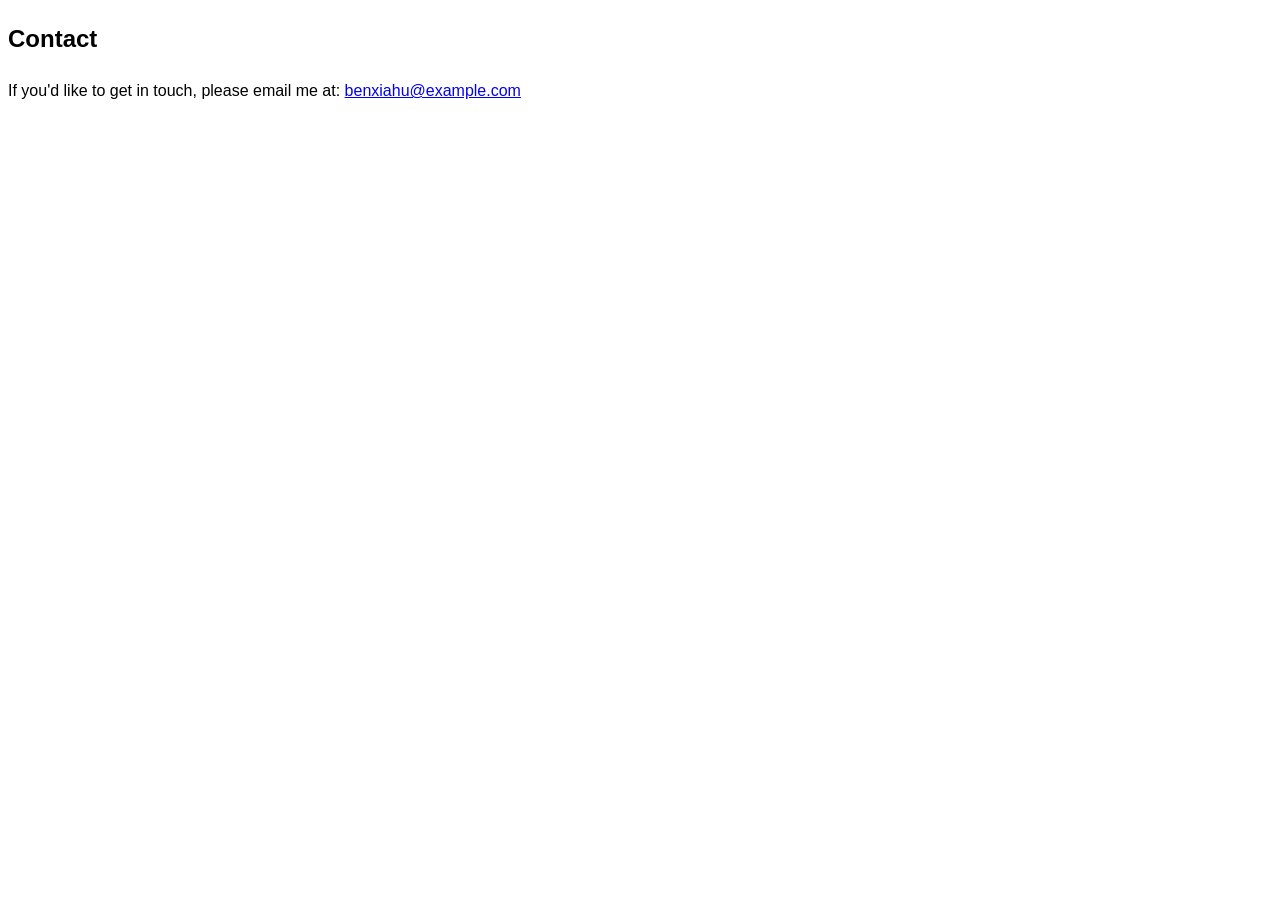
==== contact.html @ 468975ad "10/10/24 commit" ====
<!DOCTYPE html>
<html lang="en">
<head>
    <meta charset="UTF-8">
    <meta name="viewport" content="width=device-width, initial-scale=1.0">
    <title>Contact - Benxia Hu</title>
    <link rel="stylesheet" href="styles.css">
</head>
<body>
    <section id="contact" class="py-5 bg-light">
        <div class="container">
            <h2>Contact</h2>
            <p>If you'd like to get in touch, please email me at: <a href="mailto:benxiahu@example.com">benxiahu@example.com</a></p>
        </div>
    </section>
</body>
</html>
---- styles.css ----
/* styles.css */

/* General Styles */
body {
    font-family: Arial, sans-serif;
    line-height: 1.6;
}

h1, h2, h3 {
    font-weight: bold;
}

/* Custom Styling for Index */
.index-brand {
    font-size: 1.5em;
}

/* Team Section Styles */
.team-member {
    margin-bottom: 2em;
}

/* Optimize Responsive Images */
.img-fluid {
    max-width: 100%;
    height: auto;
}

/* Footer */
footer {
    background-color: #222;
    padding: 1em;
}
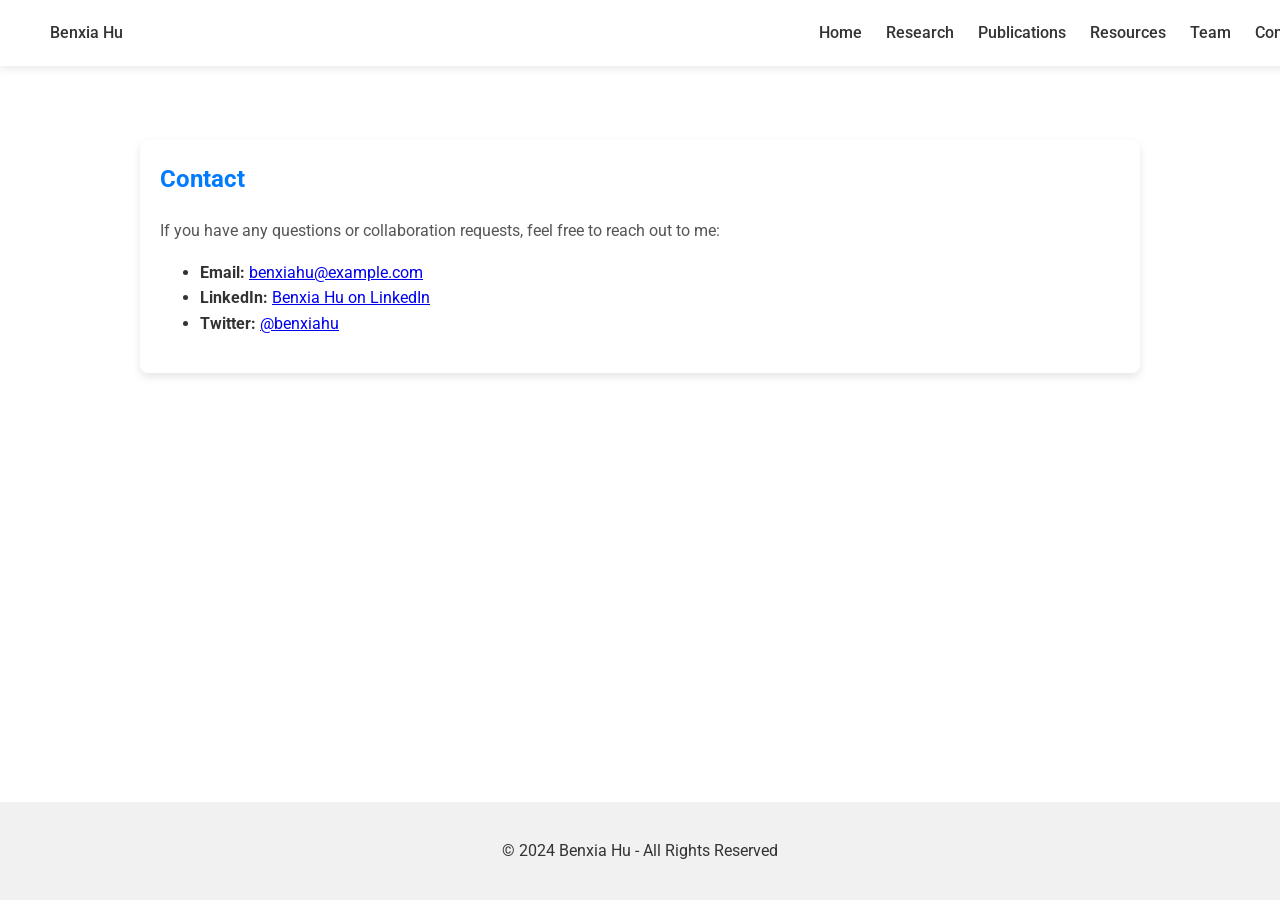
==== commit 9de68f15: "10/10/24 commit" ====
--- a/contact.html
+++ b/contact.html
@@ -1,17 +1,48 @@
 <!DOCTYPE html>
 <html lang="en">
+
 <head>
     <meta charset="UTF-8">
     <meta name="viewport" content="width=device-width, initial-scale=1.0">
     <title>Contact - Benxia Hu</title>
     <link rel="stylesheet" href="styles.css">
+    <link rel="stylesheet" href="https://fonts.googleapis.com/css?family=Roboto:300,400,500,700">
 </head>
+
 <body>
-    <section id="contact" class="py-5 bg-light">
-        <div class="container">
+    <!-- Navigation Bar -->
+    <nav class="navbar">
+        <div class="navbar-brand">
+            <a href="index.html">Benxia Hu</a>
+        </div>
+        <div>
+            <a href="index.html">Home</a>
+            <a href="research.html">Research</a>
+            <a href="publications.html">Publications</a>
+            <a href="resources.html">Resources</a>
+            <a href="team.html">Team</a>
+            <a href="contact.html">Contact</a>
+        </div>
+    </nav>
+
+    <!-- Container -->
+    <div class="container">
+        <!-- Contact Section -->
+        <div class="card">
             <h2>Contact</h2>
-            <p>If you'd like to get in touch, please email me at: <a href="mailto:benxiahu@example.com">benxiahu@example.com</a></p>
+            <p>If you have any questions or collaboration requests, feel free to reach out to me:</p>
+            <ul>
+                <li><strong>Email:</strong> <a href="mailto:benxiahu@example.com">benxiahu@example.com</a></li>
+                <li><strong>LinkedIn:</strong> <a href="https://www.linkedin.com/in/benxiahu" target="_blank">Benxia Hu on LinkedIn</a></li>
+                <li><strong>Twitter:</strong> <a href="https://twitter.com/benxiahu" target="_blank">@benxiahu</a></li>
+            </ul>
         </div>
-    </section>
+    </div>
+
+    <!-- Footer -->
+    <footer class="footer">
+        <p>© 2024 Benxia Hu - All Rights Reserved</p>
+    </footer>
 </body>
-</html>+
+</html>
--- a/styles.css
+++ b/styles.css
@@ -1,33 +1,70 @@
-/* styles.css */
-
-/* General Styles */
+/* General Body Styles */
 body {
-    font-family: Arial, sans-serif;
+    background-color: #ffffff; /* White background for the entire website */
+    font-family: 'Roboto', sans-serif; /* Modern and clean font */
+    color: #333;
     line-height: 1.6;
+    margin: 0;
 }
 
-h1, h2, h3 {
-    font-weight: bold;
+/* Navigation Bar */
+.navbar {
+    background-color: #ffffff; /* White background for navbar */
+    padding: 20px 30px;
+    display: flex;
+    justify-content: space-between;
+    align-items: center;
+    position: fixed;
+    width: 100%;
+    top: 0;
+    box-shadow: 0px 2px 10px rgba(0, 0, 0, 0.1); /* Light shadow for the navbar */
+    z-index: 999;
 }
 
-/* Custom Styling for Index */
-.index-brand {
-    font-size: 1.5em;
+.navbar a {
+    color: #333; /* Dark gray text for navbar links */
+    text-decoration: none;
+    font-weight: 500;
+    margin-left: 20px;
+    transition: color 0.3s;
 }
 
-/* Team Section Styles */
-.team-member {
-    margin-bottom: 2em;
+.navbar a:hover {
+    color: #007bff; /* Blue color on hover */
 }
 
-/* Optimize Responsive Images */
-.img-fluid {
-    max-width: 100%;
-    height: auto;
+/* Container Styling */
+.container {
+    max-width: 1000px;
+    margin: 120px auto; /* Add margin to avoid overlap with navbar */
+    padding: 20px;
 }
 
-/* Footer */
-footer {
-    background-color: #222;
-    padding: 1em;
-}+/* Section Styling */
+.card {
+    background-color: #ffffff;
+    border-radius: 8px;
+    padding: 20px;
+    margin-bottom: 30px;
+    box-shadow: 0 4px 8px rgba(0, 0, 0, 0.1);
+}
+
+.card h2 {
+    margin-top: 0;
+    color: #007bff; /* Blue headings */
+}
+
+.card p {
+    color: #555; /* Lighter gray for paragraph text */
+}
+
+/* Footer Styling */
+.footer {
+    text-align: center;
+    padding: 20px 0;
+    background-color: #f1f1f1; /* Light gray for footer */
+    color: #333;
+    position: fixed;
+    bottom: 0;
+    width: 100%;
+}
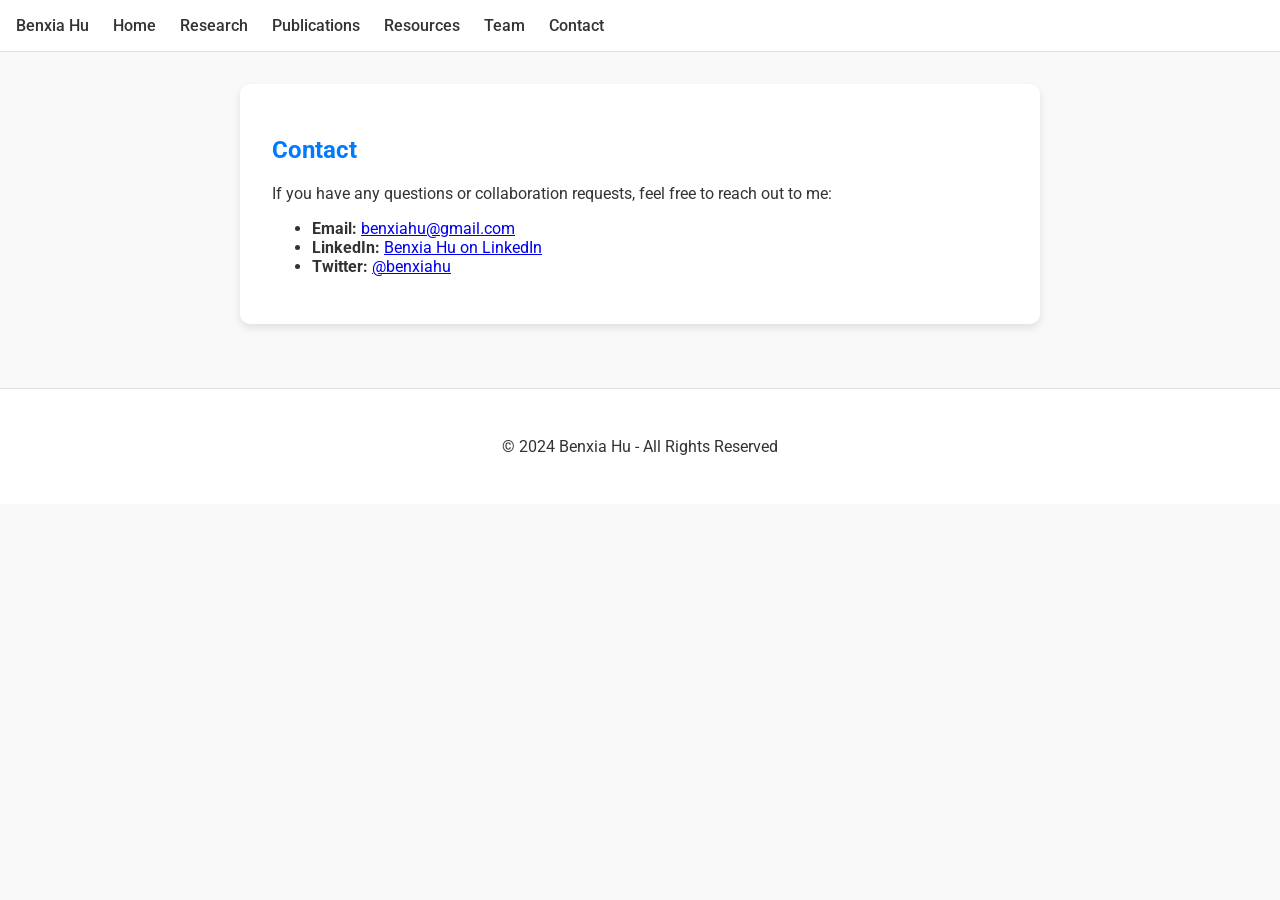
==== commit 9a8b73e3: "10/10/24 commit" ====
--- a/contact.html
+++ b/contact.html
@@ -1,6 +1,5 @@
 <!DOCTYPE html>
 <html lang="en">
-
 <head>
     <meta charset="UTF-8">
     <meta name="viewport" content="width=device-width, initial-scale=1.0">
@@ -8,15 +7,11 @@
     <link rel="stylesheet" href="styles.css">
     <link rel="stylesheet" href="https://fonts.googleapis.com/css?family=Roboto:300,400,500,700">
 </head>
-
 <body>
-    <!-- Navigation Bar -->
     <nav class="navbar">
-        <div class="navbar-brand">
-            <a href="index.html">Benxia Hu</a>
-        </div>
         <div>
-            <a href="index.html">Home</a>
+            <a href="#">Benxia Hu</a>
+            <a href="home.html">Home</a>
             <a href="research.html">Research</a>
             <a href="publications.html">Publications</a>
             <a href="resources.html">Resources</a>
@@ -24,21 +19,17 @@
             <a href="contact.html">Contact</a>
         </div>
     </nav>
-
-    <!-- Container -->
     <div class="container">
-        <!-- Contact Section -->
-        <div class="card">
+        <section id="contact" class="card">
             <h2>Contact</h2>
             <p>If you have any questions or collaboration requests, feel free to reach out to me:</p>
             <ul>
-                <li><strong>Email:</strong> <a href="mailto:benxiahu@example.com">benxiahu@example.com</a></li>
+                <li><strong>Email:</strong> <a href="mailto:benxiahu@gmail.com">benxiahu@gmail.com</a></li>
                 <li><strong>LinkedIn:</strong> <a href="https://www.linkedin.com/in/benxiahu" target="_blank">Benxia Hu on LinkedIn</a></li>
                 <li><strong>Twitter:</strong> <a href="https://twitter.com/benxiahu" target="_blank">@benxiahu</a></li>
             </ul>
         </div>
     </div>
-
     <!-- Footer -->
     <footer class="footer">
         <p>© 2024 Benxia Hu - All Rights Reserved</p>
--- a/styles.css
+++ b/styles.css
@@ -1,70 +1,98 @@
-/* General Body Styles */
+/* Updated styles.css */
 body {
-    background-color: #ffffff; /* White background for the entire website */
-    font-family: 'Roboto', sans-serif; /* Modern and clean font */
+    font-family: 'Roboto', sans-serif;
+    background-color: #f9f9f9;
     color: #333;
-    line-height: 1.6;
     margin: 0;
+    padding: 0;
 }
 
-/* Navigation Bar */
 .navbar {
-    background-color: #ffffff; /* White background for navbar */
-    padding: 20px 30px;
+    background-color: #ffffff;
+    border-bottom: 1px solid #e0e0e0;
+    padding: 1rem;
     display: flex;
     justify-content: space-between;
     align-items: center;
-    position: fixed;
-    width: 100%;
-    top: 0;
-    box-shadow: 0px 2px 10px rgba(0, 0, 0, 0.1); /* Light shadow for the navbar */
-    z-index: 999;
 }
 
 .navbar a {
-    color: #333; /* Dark gray text for navbar links */
+    color: #333;
     text-decoration: none;
+    margin-right: 20px;
     font-weight: 500;
-    margin-left: 20px;
-    transition: color 0.3s;
 }
 
 .navbar a:hover {
-    color: #007bff; /* Blue color on hover */
+    color: #007BFF;
 }
 
-/* Container Styling */
-.container {
-    max-width: 1000px;
-    margin: 120px auto; /* Add margin to avoid overlap with navbar */
-    padding: 20px;
+.navbar-brand a {
+    font-weight: bold;
+    font-size: 1.5rem;
 }
 
-/* Section Styling */
+.container {
+    max-width: 800px;
+    margin: 0 auto;
+    padding: 2rem;
+}
+
 .card {
     background-color: #ffffff;
-    border-radius: 8px;
-    padding: 20px;
-    margin-bottom: 30px;
+    border-radius: 10px;
     box-shadow: 0 4px 8px rgba(0, 0, 0, 0.1);
+    padding: 2rem;
+    margin-bottom: 2rem;
 }
 
 .card h2 {
-    margin-top: 0;
-    color: #007bff; /* Blue headings */
+    color: #007BFF;
 }
 
-.card p {
-    color: #555; /* Lighter gray for paragraph text */
+.section-links {
+    display: flex;
+    flex-wrap: wrap;
+    gap: 20px;
 }
 
-/* Footer Styling */
+.section-card {
+    flex: 1;
+    padding: 1rem;
+    background-color: #ffffff;
+    border-radius: 10px;
+    box-shadow: 0 2px 4px rgba(0, 0, 0, 0.1);
+    transition: transform 0.2s;
+}
+
+.section-card:hover {
+    transform: translateY(-5px);
+}
+
+.section-card h3 {
+    margin-top: 0;
+}
+
+.button {
+    display: inline-block;
+    margin-top: 1rem;
+    padding: 10px 15px;
+    background-color: #007BFF;
+    color: #ffffff;
+    border-radius: 5px;
+    text-decoration: none;
+    font-weight: bold;
+    transition: background-color 0.3s;
+}
+
+.button:hover {
+    background-color: #0056b3;
+}
+
 .footer {
     text-align: center;
-    padding: 20px 0;
-    background-color: #f1f1f1; /* Light gray for footer */
+    padding: 2rem;
+    background-color: #ffffff;
+    border-top: 1px solid #e0e0e0;
     color: #333;
-    position: fixed;
-    bottom: 0;
-    width: 100%;
 }
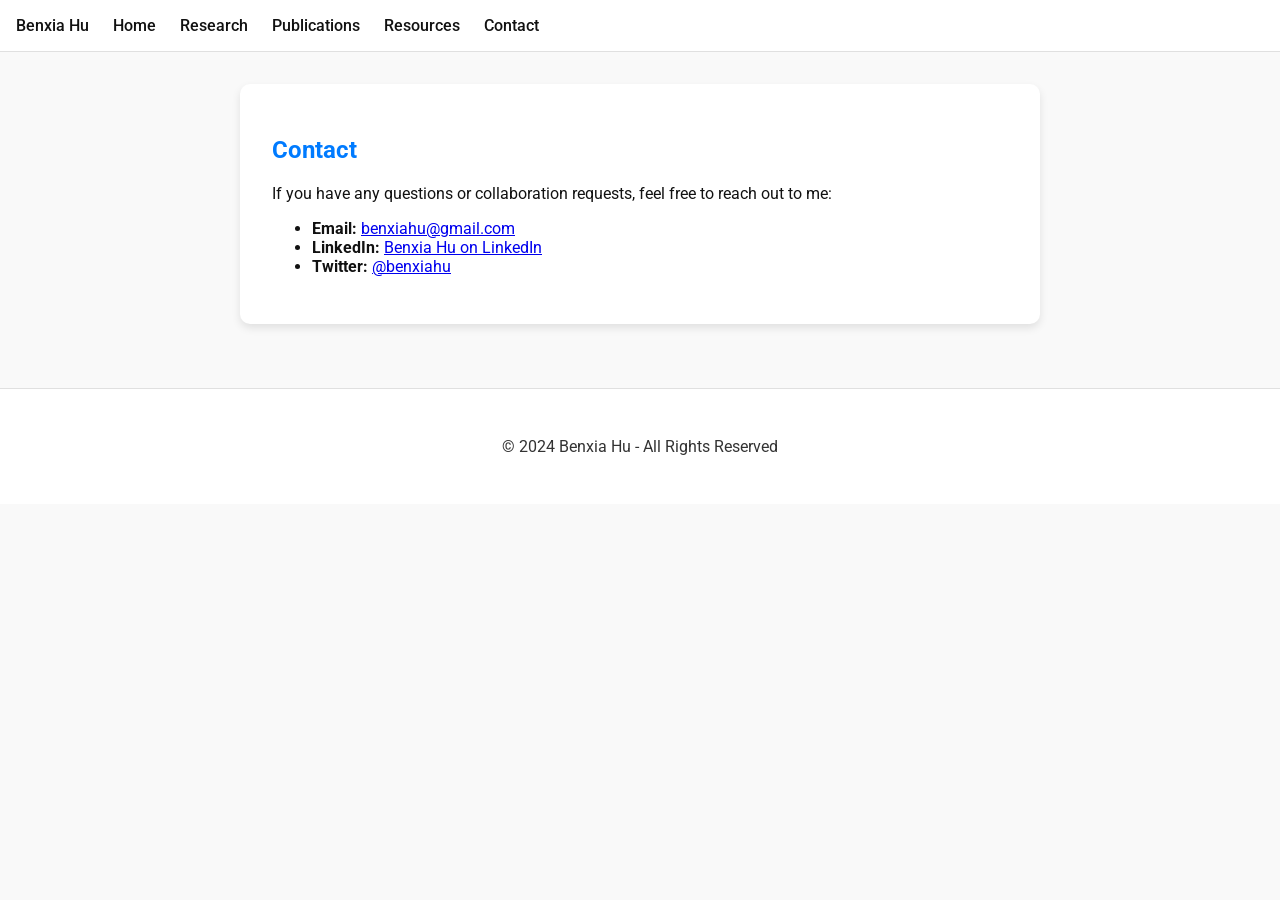
==== commit 6598d326: "10/10/24 commit" ====
--- a/contact.html
+++ b/contact.html
@@ -15,7 +15,6 @@
             <a href="research.html">Research</a>
             <a href="publications.html">Publications</a>
             <a href="resources.html">Resources</a>
-            <a href="team.html">Team</a>
             <a href="contact.html">Contact</a>
         </div>
     </nav>
@@ -24,7 +23,7 @@
             <h2>Contact</h2>
             <p>If you have any questions or collaboration requests, feel free to reach out to me:</p>
             <ul>
-                <li><strong>Email:</strong> <a href="mailto:benxiahu@gmail.com">benxiahu@gmail.com</a></li>
+                <li><strong>Email:</strong> <a href="mailto:hubenxia@gmail.com">benxiahu@gmail.com</a></li>
                 <li><strong>LinkedIn:</strong> <a href="https://www.linkedin.com/in/benxiahu" target="_blank">Benxia Hu on LinkedIn</a></li>
                 <li><strong>Twitter:</strong> <a href="https://twitter.com/benxiahu" target="_blank">@benxiahu</a></li>
             </ul>
--- a/styles.css
+++ b/styles.css
@@ -2,7 +2,7 @@
 body {
     font-family: 'Roboto', sans-serif;
     background-color: #f9f9f9;
-    color: #333;
+    color: #111;
     margin: 0;
     padding: 0;
 }
@@ -17,7 +17,7 @@
 }
 
 .navbar a {
-    color: #333;
+    color: #111;
     text-decoration: none;
     margin-right: 20px;
     font-weight: 500;
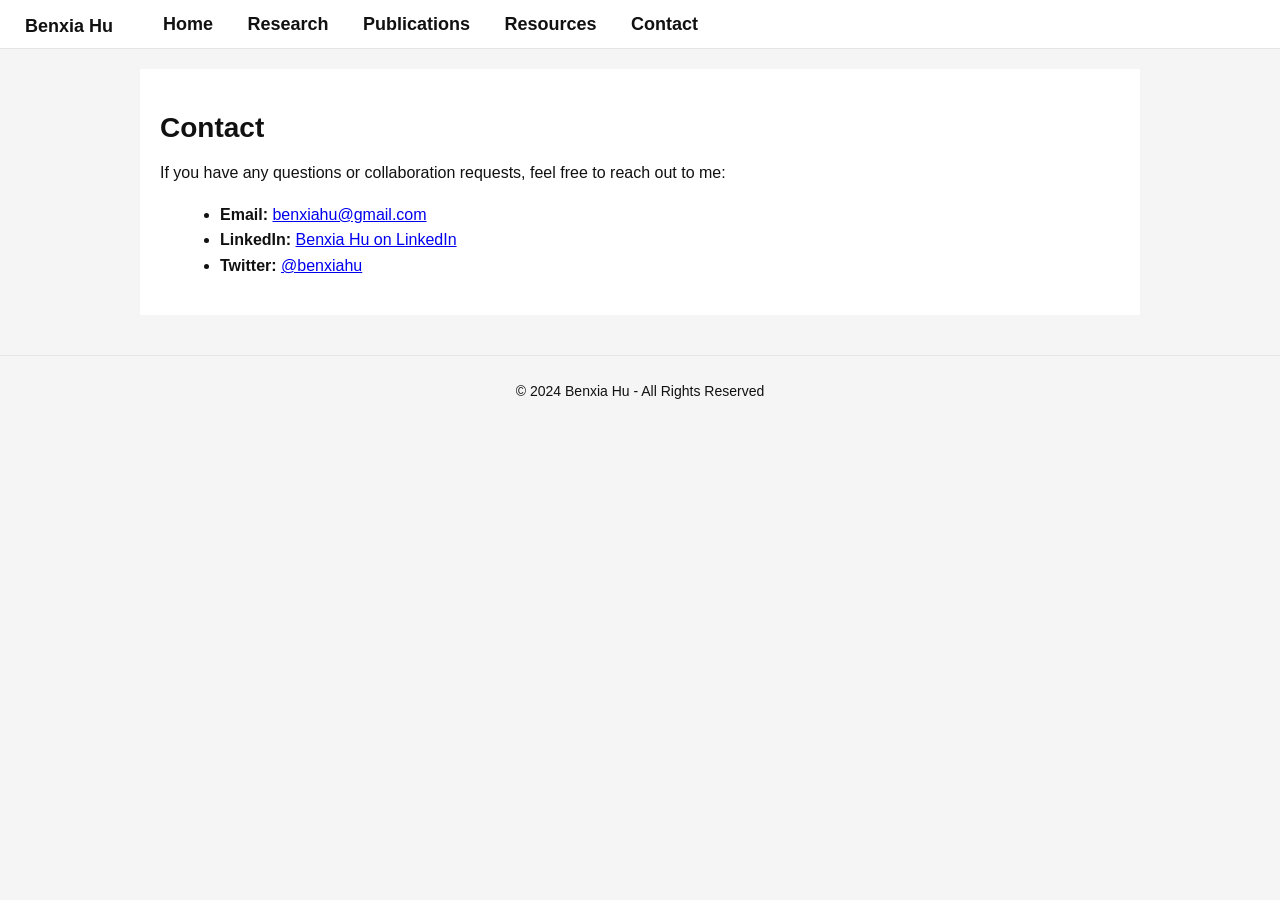
==== commit 1271a812: "10/10/24 commit" ====
--- a/contact.html
+++ b/contact.html
@@ -9,8 +9,10 @@
 </head>
 <body>
     <nav class="navbar">
+        <div class="navbar-brand">
+            <a href="index.html">Benxia Hu</a>
+        </div>
         <div>
-            <a href="#">Benxia Hu</a>
             <a href="home.html">Home</a>
             <a href="research.html">Research</a>
             <a href="publications.html">Publications</a>
--- a/styles.css
+++ b/styles.css
@@ -1,98 +1,100 @@
-/* Updated styles.css */
+/* Updated styles for keeping the navigation links aligned to the left and consistent */
+
 body {
-    font-family: 'Roboto', sans-serif;
-    background-color: #f9f9f9;
+    background-color: #f5f5f5;
     color: #111;
+    font-family: Arial, sans-serif;
     margin: 0;
     padding: 0;
 }
 
+.container {
+    max-width: 1000px;
+    margin: 0 auto;
+    padding: 20px;
+}
+
 .navbar {
     background-color: #ffffff;
-    border-bottom: 1px solid #e0e0e0;
-    padding: 1rem;
+    border-bottom: 1px solid #e5e5e5;
+    padding: 10px;
     display: flex;
-    justify-content: space-between;
+    justify-content: start;
     align-items: center;
 }
 
 .navbar a {
     color: #111;
+    margin: 0 15px;
     text-decoration: none;
-    margin-right: 20px;
-    font-weight: 500;
+    font-weight: bold;
+    font-size: 18px;
 }
 
 .navbar a:hover {
-    color: #007BFF;
+    color: #0056b3;
 }
 
-.navbar-brand a {
+.navbar-brand {
+    margin-right: 20px;
     font-weight: bold;
-    font-size: 1.5rem;
-}
-
-.container {
-    max-width: 800px;
-    margin: 0 auto;
-    padding: 2rem;
+    font-size: 24px;
 }
 
 .card {
     background-color: #ffffff;
-    border-radius: 10px;
-    box-shadow: 0 4px 8px rgba(0, 0, 0, 0.1);
-    padding: 2rem;
-    margin-bottom: 2rem;
-}
-
-.card h2 {
-    color: #007BFF;
-}
-
-.section-links {
-    display: flex;
-    flex-wrap: wrap;
-    gap: 20px;
-}
-
-.section-card {
-    flex: 1;
-    padding: 1rem;
-    background-color: #ffffff;
-    border-radius: 10px;
-    box-shadow: 0 2px 4px rgba(0, 0, 0, 0.1);
-    transition: transform 0.2s;
-}
-
-.section-card:hover {
-    transform: translateY(-5px);
-}
-
-.section-card h3 {
-    margin-top: 0;
-}
-
-.button {
-    display: inline-block;
-    margin-top: 1rem;
-    padding: 10px 15px;
-    background-color: #007BFF;
-    color: #ffffff;
-    border-radius: 5px;
-    text-decoration: none;
-    font-weight: bold;
-    transition: background-color 0.3s;
-}
-
-.button:hover {
-    background-color: #0056b3;
+    border-radius: 0;
+    box-shadow: none;
+    padding: 20px;
+    margin-bottom: 20px;
 }
 
 .footer {
     text-align: center;
-    padding: 2rem;
-    background-color: #ffffff;
-    border-top: 1px solid #e0e0e0;
+    padding: 10px;
+    background-color: #f5f5f5;
+    border-top: 1px solid #e5e5e5;
+    font-size: 14px;
+}
+
+h2 {
+    color: #111;
+    font-size: 1.75em;
+    margin-bottom: 10px;
+}
+
+h3 {
     color: #333;
+    font-size: 1.25em;
+    margin-top: 20px;
 }
+
+p {
+    line-height: 1.6;
+    margin-bottom: 15px;
+}
+
+ul {
+    list-style-type: disc;
+    margin-left: 20px;
+    line-height: 1.6;
+}
+
+@media (max-width: 768px) {
+    .container {
+        padding: 10px;
+    }
+
+    .navbar {
+        flex-direction: column;
+        align-items: start;
+    }
+
+    .navbar a {
+        margin: 5px 0;
+    }
+
+    .navbar-brand {
+        margin-bottom: 10px;
+    }
+}
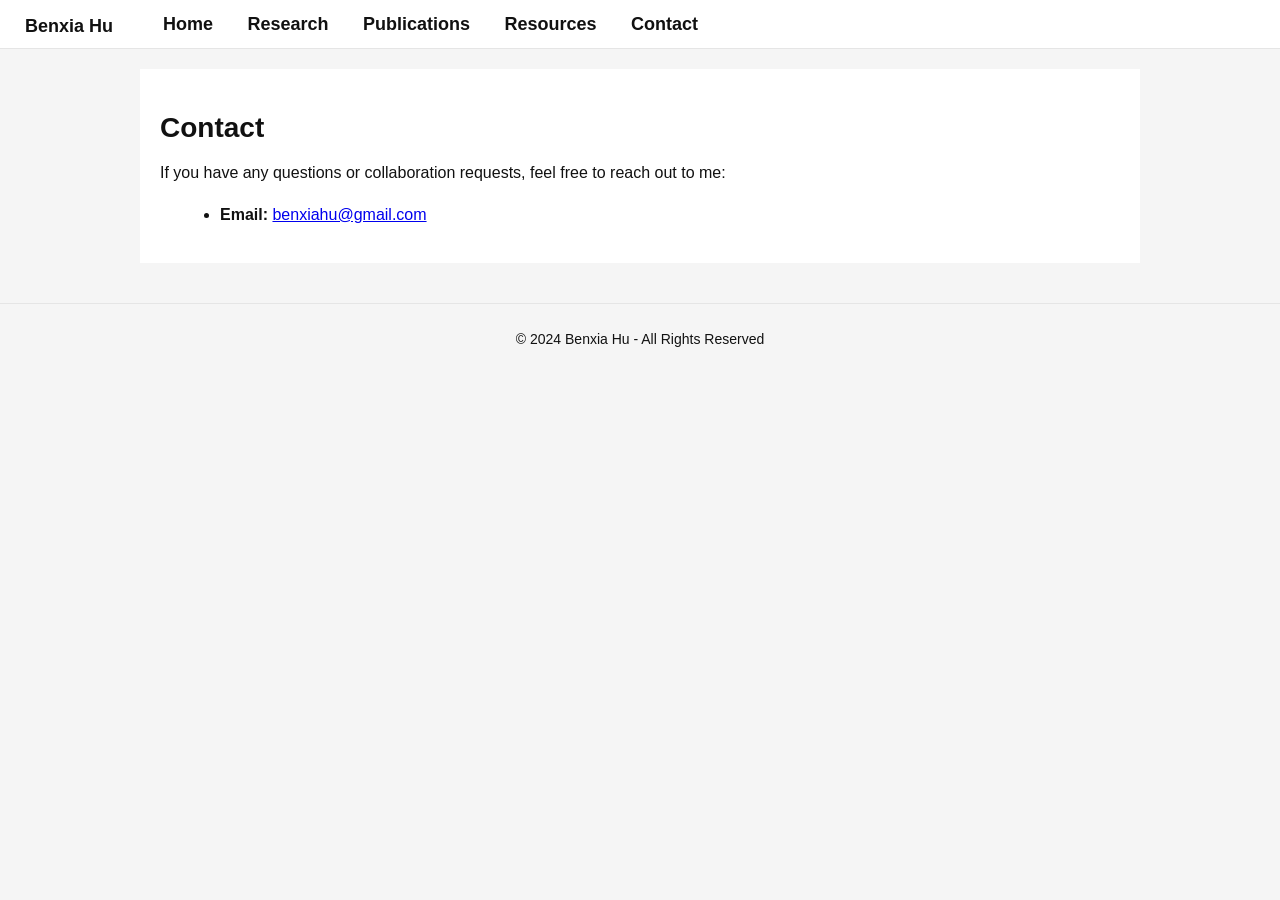
==== commit ca3c016b: "10/10/24 commit" ====
--- a/contact.html
+++ b/contact.html
@@ -26,8 +26,6 @@
             <p>If you have any questions or collaboration requests, feel free to reach out to me:</p>
             <ul>
                 <li><strong>Email:</strong> <a href="mailto:hubenxia@gmail.com">benxiahu@gmail.com</a></li>
-                <li><strong>LinkedIn:</strong> <a href="https://www.linkedin.com/in/benxiahu" target="_blank">Benxia Hu on LinkedIn</a></li>
-                <li><strong>Twitter:</strong> <a href="https://twitter.com/benxiahu" target="_blank">@benxiahu</a></li>
             </ul>
         </div>
     </div>
--- a/styles.css
+++ b/styles.css
@@ -98,3 +98,4 @@
         margin-bottom: 10px;
     }
 }
+
